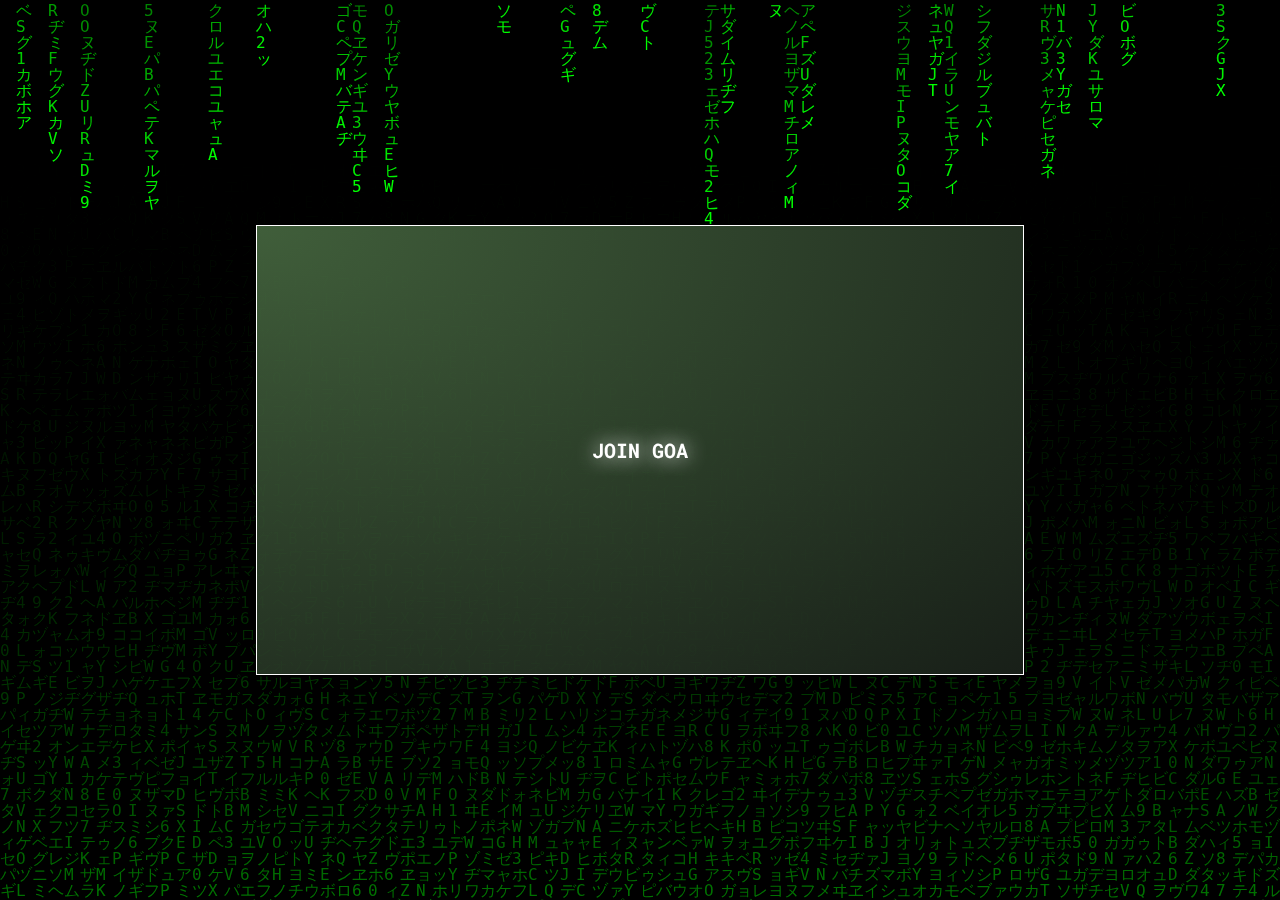
==== index.html @ 780c3c7f "v1.0 done" ====
<!DOCTYPE html>
<html lang="en">
<head>
    <meta charset="UTF-8">
    <meta http-equiv="X-UA-Compatible" content="IE=edge">
    <meta name="viewport" content="width=device-width, initial-scale=1.0">
    <link rel="icon" type="image/x-icon" href="images/goa-logo.jpg">
    <link rel="stylesheet" href="css/style.css">
    <title>Goal-Oriented Academy • GOA</title>
</head>
<body>
    <main>
        <h1><a href="main.html">JOIN GOA</a></h1>
    </main>
    <canvas id="Matrix"></canvas>
    <script src="./script.js"></script>
</body>
</html>
---- css/style.css ----
@import url('https://fonts.googleapis.com/css2?family=Roboto+Mono:wght@700&display=swap');

* {
    margin: 0;
    padding: 0;
    box-sizing: border-box;
}

body {
    height: 100vh;
    display: flex;
    justify-content: center;
    align-items: center;
    overflow: hidden;
    font-family: 'Roboto Mono', monospace;
    background-image: url(/images/goa-clean-bg.png);
    background-size: cover;
    color: white;
}   

body {
    height: 100vh;
    display: flex;
    justify-content: center;
    align-items: center;
    overflow: hidden;
    font-family: 'Roboto Mono', monospace;
    background-image: url(../images/goa-clean-bg.png);
    background-size: cover;
    background-color: black;
}

canvas {
    position: absolute;
    z-index: 99;
    opacity: 1;
    width: 100%;
    animation-name: canvaAnimation;
    animation-duration: 11s;
    animation-fill-mode: forwards;
}

a {
    text-decoration: none;
    color: white;
}

main {
    z-index: 999;
    width: 60%;
    height: 50%;
    display: flex;
    justify-content: center;
    align-items: center;
    color: white;
    border: 1px solid white;
    transition: .6s ease-out;
    background: transparent radial-gradient(at calc(var(--mouse-x, 0) * 100%) calc(var(--mouse-y, 0) * 100%), rgba(91, 134, 83, 0.7), rgb(24, 31, 24)) no-repeat 0 0;
    animation-name: mainAnimation;
    animation-duration: 6s;
    animation-fill-mode: forwards;
}

main h1 {
    text-shadow: 0 0 20px white;
    transition: .6s ease-out;
    font-size: 20px;
    animation-name: textAnimation;
    animation-duration: 3s;
    animation-fill-mode: forwards;
}

main:hover {
    scale: 1.1;
    background-color: rgba(255,255,255,.1);
            transition: all 0.4s ease-in-out;
}

main h1:hover {
    text-shadow: 0 0 40px white;
}

@keyframes canvaAnimation {
    0% {
        opacity: 1;
    }
    100% {
        opacity: .3;
    }
}

@keyframes mainAnimation {
    0% {
        opacity: 0;
        border-radius: 50%;
        box-shadow: 0 0 150px white;
        width: 0;
        height: 0;
        font-size: 0;
    }
    100% {
        box-shadow: 0 0 100px white;
        width: 400px;
        height: 400px;
        font-size: 1rem; 
        border-radius: 50%;
        opacity: 1;
    }
}

@keyframes textAnimation {
    0% {
        font-size: 0;
    }
    30% {
        font-size: .5rem;
    }
    100% {
        font-size: 3rem;
    }
}
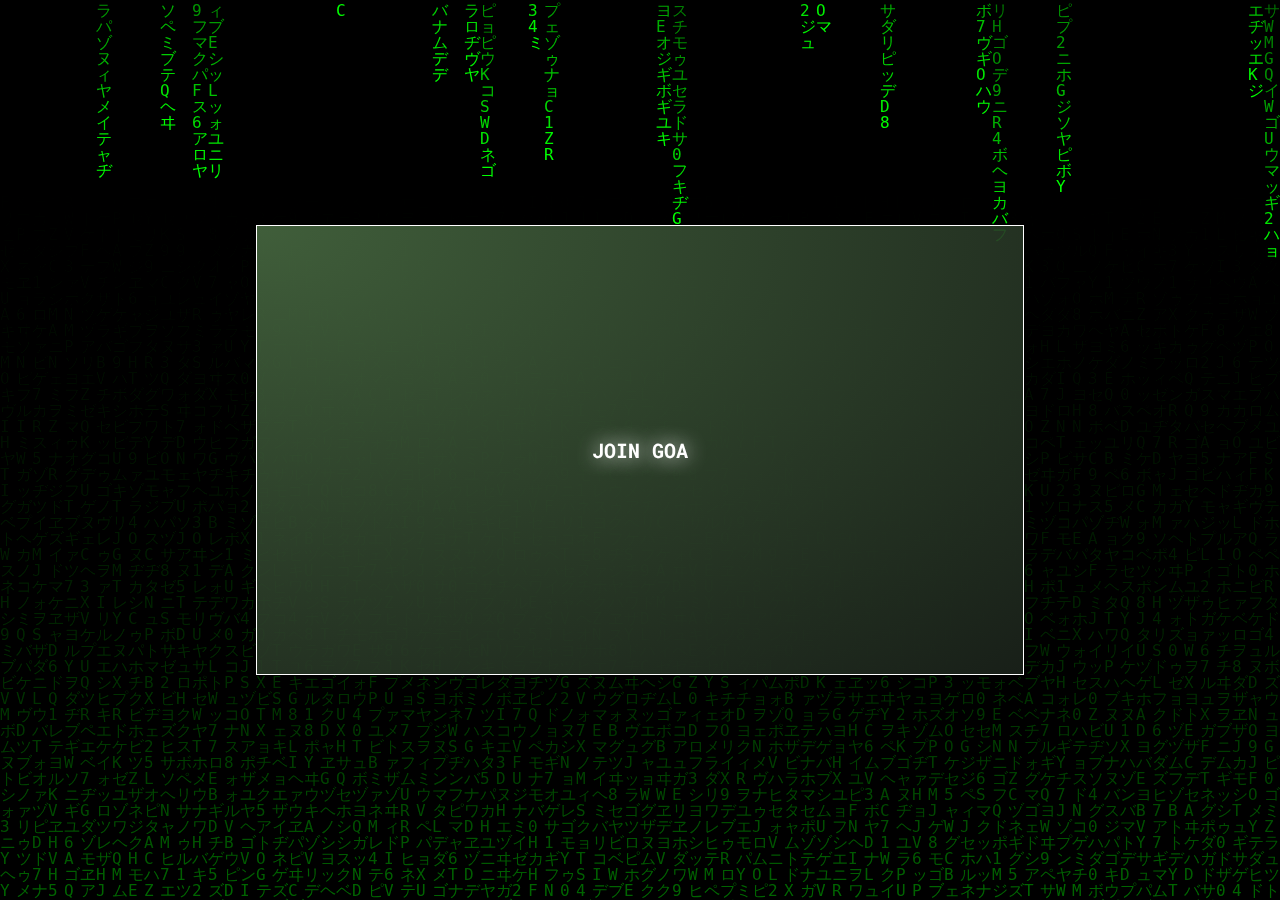
==== commit d7d85e65: "renewed desktop version and added basic responsive (for tablets)" ====
--- a/index.html
+++ b/index.html
@@ -13,6 +13,6 @@
         <h1><a href="main.html">JOIN GOA</a></h1>
     </main>
     <canvas id="Matrix"></canvas>
-    <script src="./script.js"></script>
+    <script src="js/script.js"></script>
 </body>
 </html>--- a/css/style.css
+++ b/css/style.css
@@ -36,7 +36,7 @@
     opacity: 1;
     width: 100%;
     animation-name: canvaAnimation;
-    animation-duration: 11s;
+    animation-duration: 4s;
     animation-fill-mode: forwards;
 }
 
@@ -73,7 +73,7 @@
 main:hover {
     scale: 1.1;
     background-color: rgba(255,255,255,.1);
-            transition: all 0.4s ease-in-out;
+    transition: all 0.4s ease-in-out;
 }
 
 main h1:hover {
